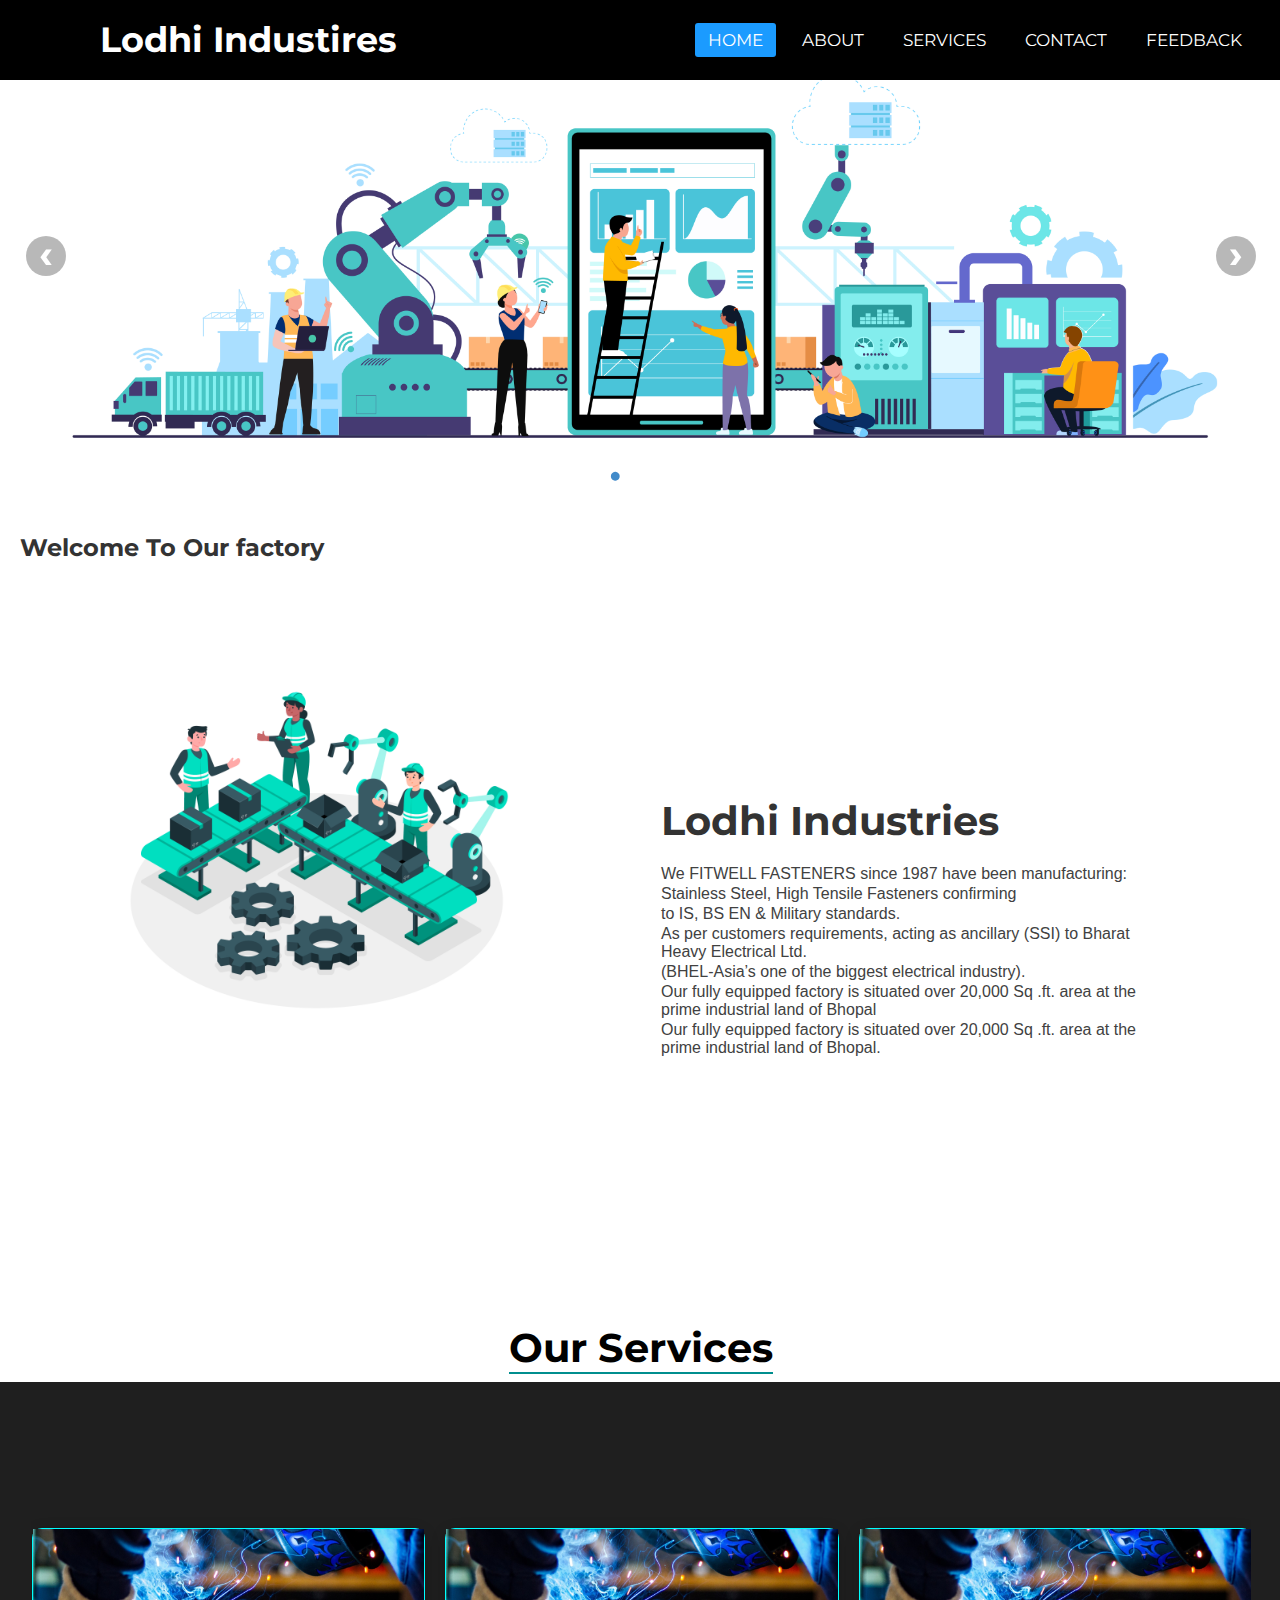
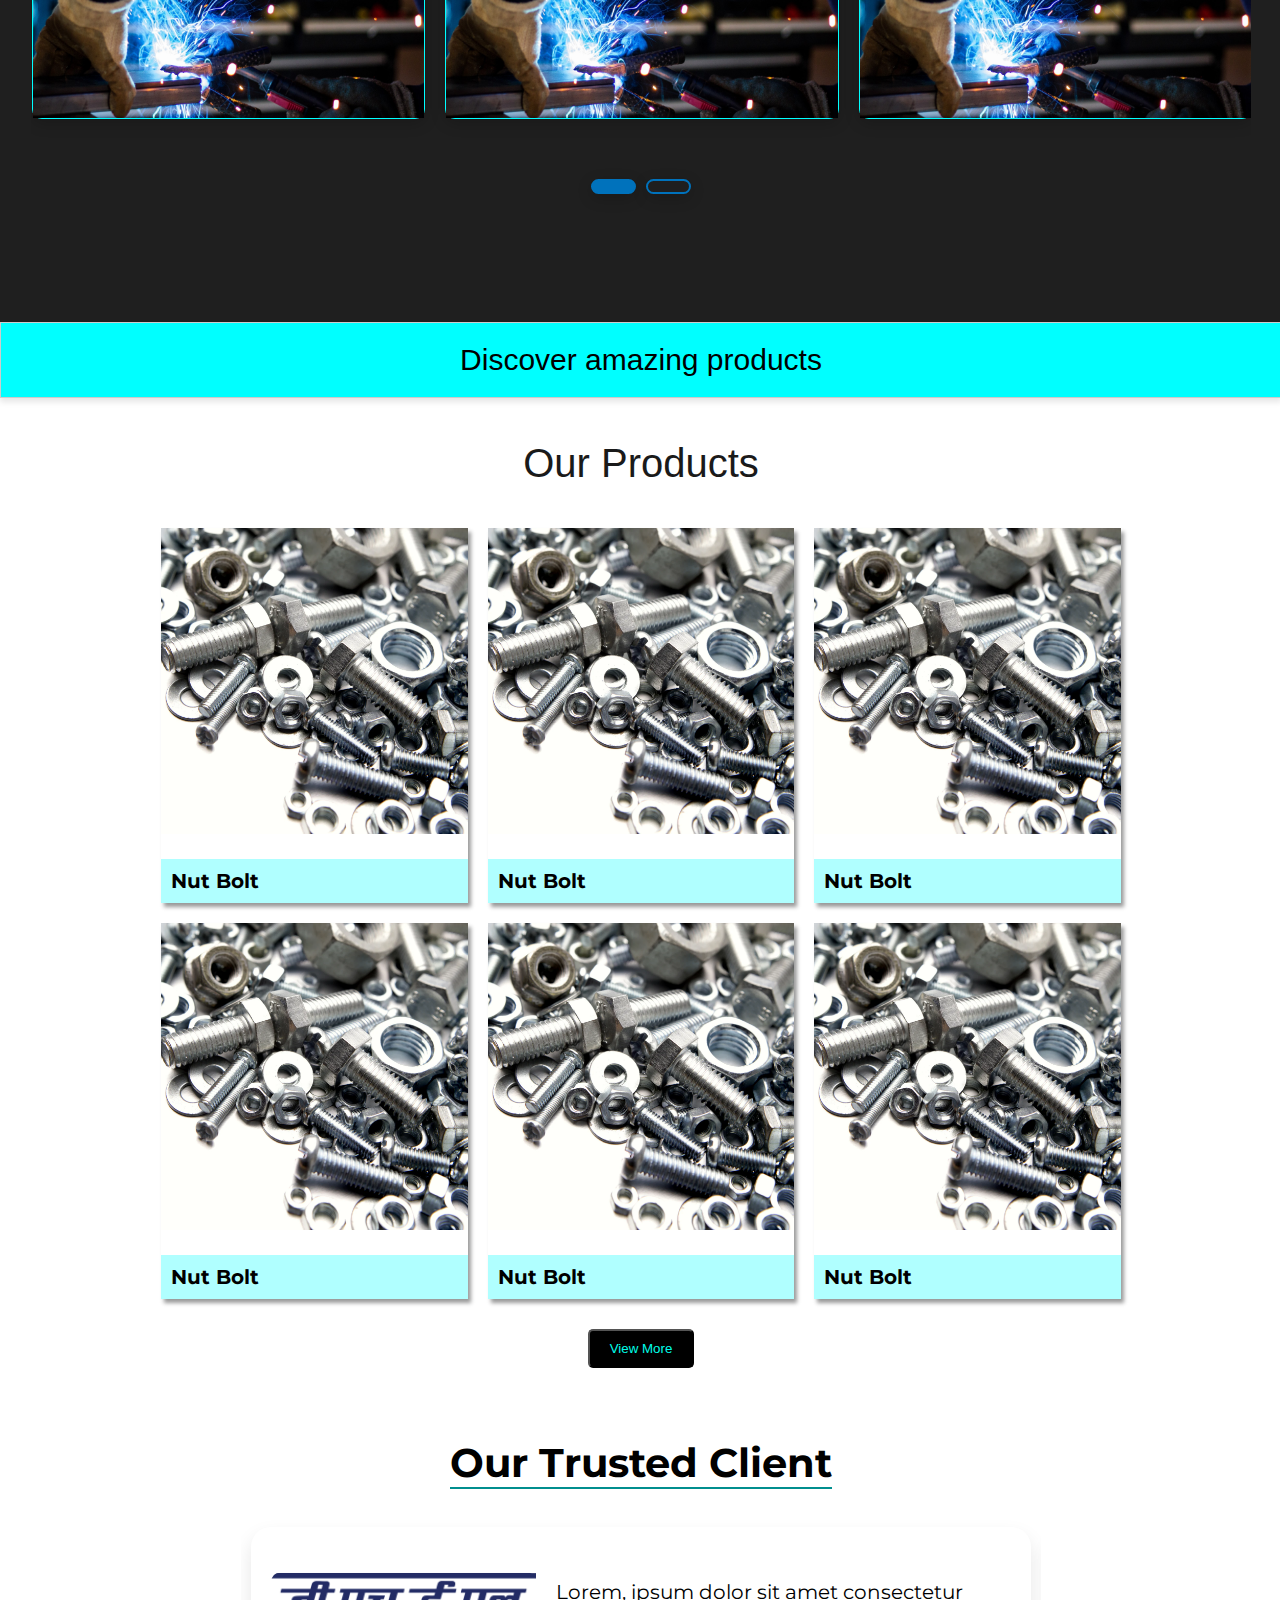
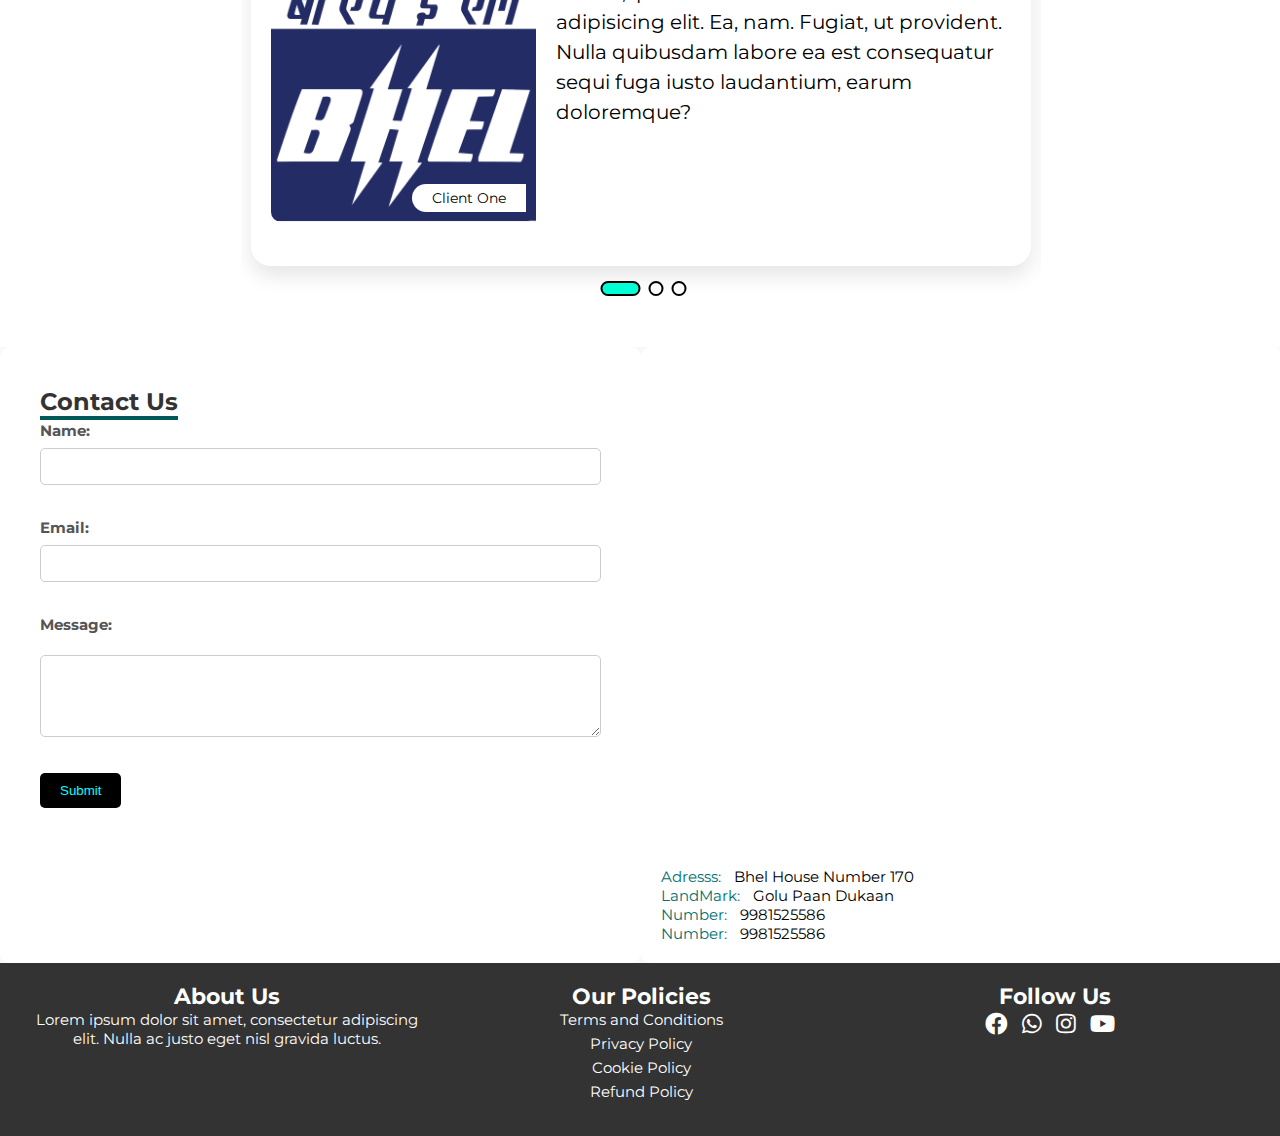
==== index.html @ e71d119f "Add files via upload" ====
<!DOCTYPE html>
<html lang="en">
  <head>
    <meta charset="UTF-8" />
    <meta name="viewport" content="width=device-width, initial-scale=1.0" />
    <link rel="stylesheet" href="responsive.css">
    <link rel="stylesheet" href="styles-footer.css" />
    

    <!-- footer -->
    <link rel="stylesheet" href="styles-footer.css">
    <link rel="stylesheet" href="https://cdnjs.cloudflare.com/ajax/libs/font-awesome/6.0.0-beta3/css/all.min.css">
    <!-- footer -->

    <!-- ourwork -->
    <script src="https://code.jquery.com/jquery-3.5.1.js"></script>
    <script src="https://cdnjs.cloudflare.com/ajax/libs/OwlCarousel2/2.3.4/owl.carousel.min.js"></script>
    <link rel="stylesheet" href="https://cdnjs.cloudflare.com/ajax/libs/OwlCarousel2/2.3.4/assets/owl.carousel.min.css">
    <!-- ourwork -->



      <!-- navbar -->
      <link rel="stylesheet" href="https://cdnjs.cloudflare.com/ajax/libs/font-awesome/5.15.3/css/all.min.css"/>
      <link rel="stylesheet" href="./css/Navbar.css">
        <!-- navbar -->

        
        


    <link rel="stylesheet" href="main-css.css">
    <!-- <link rel="stylesheet" href="./css/upperbanner.css" /> -->
    <link rel="stylesheet" href="./css/carousel.css" />
    <link rel="stylesheet" href="./css/welcome.css" />
    <link rel="stylesheet" href="./css/ourwork.css">
    <link rel="stylesheet" href="./css/banner.css">
    <link rel="stylesheet" href="./css/our_products.css">
    <link rel="stylesheet" href="./css/map.css">
    <link rel="stylesheet" href="./css/testimonials.css">

    <title>Responsive Container with Sections</title>
    <!-- maroon black white gold -->
  </head>
  <body>
    <div class="container-x1">
      <section class="section-x1">
        <div class="navbarx1">
          <input type="checkbox" id="check">
          <label for="check" class="checkbtn">
            <i class="fas fa-bars"></i>
          </label>
          <label class="logo">Lodhi Industires</label>
          <ul>
            <li><a class="activee" href="#">Home</a></li>
            <li><a href="#">About</a></li>
            <li><a href="#">Services</a></li>
            <li><a href="#">Contact</a></li>
            <li><a href="#">Feedback</a></li>
          </ul>
        </div>
        <section></section>
      </section>

      <!-- -------------------- -->
      <section class="section-x1">
        <div class="carousel">

        

          <div class="carousel-inner">

           
            <input
              class="carousel-open"
              type="radio"
              id="carousel-1"
              name="carousel"
              aria-hidden="true"
              hidden=""
              checked="checked"
            />
            <div class="carousel-item">
             
              <img src="./images/TaeApril20.jpg" />
            </div>
            <input
              class="carousel-open"
              type="radio"
              id="carousel-2"
              name="carousel"
              aria-hidden="true"
              hidden=""
            />
            <div class="carousel-item">
              <img src="./images/TaeApril20.jpg" />
            </div>
            <input
              class="carousel-open"
              type="radio"
              id="carousel-3"
              name="carousel"
              aria-hidden="true"
              hidden=""
            />
            <div class="carousel-item ">
              <img src="./images/TaeApril20.jpg" />
            </div>
            <label for="carousel-3" class="carousel-control prev control-1"
              >‹</label
            >
            <label for="carousel-2" class="carousel-control next control-1"
              >›</label
            >
            <label for="carousel-1" class="carousel-control prev control-2"
              >‹</label
            >
            <label for="carousel-3" class="carousel-control next control-2"
              >›</label
            >
            <label for="carousel-2" class="carousel-control prev control-3"
              >‹</label
            >
            <label for="carousel-1" class="carousel-control next control-3"
              >›</label
            >
            <ol class="carousel-indicators">
              <li>
                <label for="carousel-1" class="carousel-bullet">•</label>
              </li>
              <li>
                <label for="carousel-2" class="carousel-bullet">•</label>
              </li>
              <li>
                <label for="carousel-3" class="carousel-bullet">•</label>
              </li>
            </ol>
          </div>
        </div>
      </section>

      <!-- -------------------- -->

      <!-- -------------------- -->
      <section class="section-x1">
        <div class="outer-container-x3">
          <div class="inner-section-x3 section-1-x3">
            <h2>Welcome To Our factory</h2>
            <!-- <p>This is some sample content for inner section 1.</p> -->
            <div class="inner-sec1-image">
              <img src="./images/3413911.jpg" alt="" />
            </div>

          </div>
          <div class="inner-section-x3 section-2-x3">
     
            <h2 class=""  >Lodhi Industries</h2>

            <div class="para-x3">
             
              <p>We FITWELL FASTENERS since 1987 have been manufacturing: </p>

                <p>Stainless Steel, High Tensile Fasteners confirming</p> 
                <p>to IS, BS EN & Military standards.</p>
                
                <p>As per customers requirements, acting as ancillary (SSI) to Bharat Heavy Electrical Ltd.</p>
                 <p>(BHEL-Asia’s one of the biggest electrical industry). </p>
                  <p>Our fully equipped factory is situated over 20,000 Sq .ft. area at the prime industrial land of Bhopal</p>
                  <p>Our fully equipped factory is situated over 20,000 Sq .ft. area at the prime industrial land of Bhopal.</p>
                
            </div>

            <!-- <div class="carousel-x3"></div> -->
          </div>
        </div>
      </section>
      <!-- -------------------- -->

      <!-- -------------------- -->
      <section class="section-x1">
        <div class="container-x5">
          <div class="heading-x5">
            <h1>Our Services</h1>
          </div>
        </div>
      </section>
      <!-- -------------------- -->

      <!-- -------------------- -->
      <section class="section-x1">
        <div class="wrapper">
          <div class="carousel-x1 owl-carousel">
            
             <div class="card card-1">
              <div>
                <img src="./images/rob-lambert-9Q_pLLP_jmA-unsplash.jpg" alt="">
              </div>
            
             </div>
             
             <div class="card card-2">
              <img src="./images/rob-lambert-9Q_pLLP_jmA-unsplash.jpg" alt="">
             </div>
             <div class="card card-3">
              <img src="./images/rob-lambert-9Q_pLLP_jmA-unsplash.jpg" alt="">
             </div>
             <div class="card card-4">
              <img src="./images/rob-lambert-9Q_pLLP_jmA-unsplash.jpg" alt="">
             </div>
             <div class="card card-5">
              <img src="./images/rob-lambert-9Q_pLLP_jmA-unsplash.jpg" alt="">
             </div>
          </div>
       </div>
       <script>
          $(".carousel-x1").owlCarousel({
            margin: 20,
            loop: true,
            autoplay: true,
            autoplayTimeout: 2000,
            autoplayHoverPause: true,
            responsive: {
              0:{
                items:1,
                nav: false
              },
              600:{
                items:2,
                nav: false
              },
              1000:{
                items:3,
                nav: false
              }
            }
          });
       </script>
      </section>
      <!-- -------------------- -->

      <!-- -------------------- -->
      <section class="section-x1">
        <div class="banner">
          <!-- <h1>Checkout Our Products</h1> -->
          <p>Discover amazing products</p>
        </div>
      </section>
      <!-- -------------------- -->



<!-- our products  -->
      <!-- -------------------- -->
      <section class="section-x1">
        <div class="container-x9">

          <h1 class="heading-x9">Our Products</h1>
      
          <div class="gallery-x9">
      

              <div class="gallery-item-x9">
                <div class="img-div">
                  <img class="gallery-image-x9" src="./images/Blots-and-Nuts_1200x1200.webp" alt="person writing in a notebook beside by an iPad, laptop, printed photos, spectacles, and a cup of coffee on a saucer">
                </div>
                <div class="h1-div">
                  <h1>Nut Bolt</h1>
                </div>
              </div>
           
           


      
              <div class="gallery-item-x9">
                <div class="img-div">
                  <img class="gallery-image-x9" src="./images/Blots-and-Nuts_1200x1200.webp" alt="person writing in a notebook beside by an iPad, laptop, printed photos, spectacles, and a cup of coffee on a saucer">
                </div>

                <div class="h1-div">
                  <h1>Nut Bolt</h1>
                </div>
              </div>
      


              <div class="gallery-item-x9">
                <div class="img-div">
                  <img class="gallery-image-x9"  src="./images/Blots-and-Nuts_1200x1200.webp" alt="person writing in a notebook beside by an iPad, laptop, printed photos, spectacles, and a cup of coffee on a saucer">
                </div>
                <div class="h1-div">
                  <h1>Nut Bolt</h1>
                </div>
              </div>
      
              <div class="gallery-item-x9">
                <div class="img-div">
                  <img class="gallery-image-x9"  src="./images/Blots-and-Nuts_1200x1200.webp" alt="person writing in a notebook beside by an iPad, laptop, printed photos, spectacles, and a cup of coffee on a saucer">
                </div>
                <div class="h1-div">
                  <h1>Nut Bolt</h1>
                </div>
              </div>
      
              <div class="gallery-item-x9">
                <div class="img-div">
                  <img class="gallery-image-x9"  src="./images/Blots-and-Nuts_1200x1200.webp" alt="person writing in a notebook beside by an iPad, laptop, printed photos, spectacles, and a cup of coffee on a saucer">
                </div>
                <div class="h1-div">
                  <h1>Nut Bolt</h1>
                </div>
              </div>
      
              <div class="gallery-item-x9">
                <div class="img-div">
                  <img class="gallery-image-x9"  src="./images/Blots-and-Nuts_1200x1200.webp" alt="person writing in a notebook beside by an iPad, laptop, printed photos, spectacles, and a cup of coffee on a saucer">
                </div>
                <div class="h1-div">
                  <h1>Nut Bolt</h1>
                </div>
              </div>
      
          </div>
      

          <div class="btn-prod">
            <button>View More</button>
          </div>

      </div>
      </section>
      <!-- -------------------- -->
      <!-- our products  -->





      

      
<!-- our clients  -->


      
      <!-- -------------------- -->
      <section class="section-x1">


        <div class="mom-container-x133">

   

        <div class="container-x13">
          <div class="heading-clients">
            <h1 id="client-heading">Our Trusted Client</h1>
          </div>  
          <div class="wrapper-x13">
            <div class="card-x13">
         

              <div class="card-thumb-x13">
                <img src="../images/BHEL_Logo.svg.png" class="client-img-x13" alt="" />
                <span class="client-name-x13">client one</span>
              </div>
              <div class="card-body-x13">
                <p class="review-x13">
                  Lorem, ipsum dolor sit amet consectetur adipisicing elit. Ea, nam.
                  Fugiat, ut provident. Nulla quibusdam labore ea est consequatur
                  sequi fuga iusto laudantium, earum doloremque?
                </p>
                <div class="rating-x13">
                  <img src="img/star-fill.png" class="star" alt="" />
                  <img src="img/star-fill.png" class="star" alt="" />
                  <img src="img/star-fill.png" class="star" alt="" />
                  <img src="img/star-fill.png" class="star" alt="" />
                  <img src="img/star-no-fill.png" class="star" alt="" />
                </div>
              </div>
            </div>
            <div class="card-x13">
              <div class="card-thumb-x13">
                <img src="../images/BHEL_Logo.svg.png" class="client-img-x13" alt="" />
                <span class="client-name-x13">client two</span>
              </div>
              <div class="card-body-x13">
                <p class="review-x13">
                  Lorem, ipsum dolor sit amet consectetur adipisicing elit. Ea, nam.
                  Fugiat, ut provident. Nulla quibusdam labore ea est consequatur
                  sequi fuga iusto laudantium, earum doloremque?
                </p>
                <div class="rating-x13">
                  <img src="img/star-fill.png" class="star" alt="" />
                  <img src="img/star-fill.png" class="star" alt="" />
                  <img src="img/star-fill.png" class="star" alt="" />
                  <img src="img/star-fill.png" class="star" alt="" />
                  <img src="img/star-no-fill.png" class="star" alt="" />
                </div>
              </div>
            </div>
            <div class="card-x13">
              <div class="card-thumb-x13">
                <img src="../images/BHEL_Logo.svg.png" class="client-img-x13" alt="" />
                <span class="client-name-x13">client three</span>
              </div>
              <div class="card-body-x13">
                <p class="review-x13">
                  Lorem, ipsum dolor sit amet consectetur adipisicing elit. Ea, nam.
                  Fugiat, ut provident. Nulla quibusdam labore ea est consequatur
                  sequi fuga iusto laudantium, earum doloremque?
                </p>
                <div class="rating-x13">
                  <img src="img/star-fill.png" class="star" alt="" />
                  <img src="img/star-fill.png" class="star" alt="" />
                  <img src="img/star-fill.png" class="star" alt="" />
                  <img src="img/star-fill.png" class="star" alt="" />
                  <img src="img/star-no-fill.png" class="star" alt="" />
                </div>
              </div>
            </div>
          </div>
          <div class="indicators-x13">
            <button class="active-x13"></button>
            <button></button>
            <button></button>
          </div>
        </div>

      </div>
    
        <script src="app.js"></script>
    
        <script>
          const wrapper = document.querySelector(".wrapper-x13");
          const indicators = [...document.querySelectorAll(".indicators-x13 button")];
    
          let currentTestimonial = 0; // Default 0
    
          indicators.forEach((item, i) => {
            item.addEventListener("click", () => {
              indicators[currentTestimonial].classList.remove("active-x13");
              wrapper.style.marginLeft = `-${100 * i}%`;
              item.classList.add("active-x13");
              currentTestimonial = i;
            });
          });
        </script>

      </section>
      <!-- -------------------- -->




      
<!-- our clients  -->



      <!-- -------------------- -->
      <section class="section-x1">



        <div class="outer-container-x11">
          <!-- Contact Form -->
          <div class="inner-section-x11">
              <div class="contact-form-x11">
                  <h2>Contact Us</h2>
                  <form>
                      <label for="name" id="form-name">Name:</label>
                      <input type="text" id="name" name="name" required><br><br>
  
                      <label for="email">Email:</label>
                      <input type="email" id="email" name="email" required><br><br>
  
                      <label for="message">Message:</label><br>
                      <textarea id="message" name="message" rows="4" required></textarea><br><br>
  
                      <input type="submit" value="Submit" id="submit-btn-map">
                  </form>
              </div>
          </div>
          <!-- Map -->
          <div class="inner-section-x11">
              <div class="map-container-x11">
                  <!-- Google Maps embed link focused on Bhopal -->
                  <iframe src="https://www.google.com/maps/embed?pb=!1m18!1m12!1m3!1d14687.550376116!2d77.40193157275942!3d23.254537868843455!2m3!1f0!2f0!3f0!3m2!1i1024!2i768!4f13.1!3m3!1m2!1s0x397fc4e61d8b0001%3A0x3154ec676f912ab2!2sBhopal%2C%20Madhya%20Pradesh%2C%20India!5e0!3m2!1sen!2sus!4v1630476558932!5m2!1sen!2sus" frameborder="0" style="border:0; width:100%; height:100%;" allowfullscreen></iframe>
              </div>
  
              <div>
                  <div>
                      <span>Adresss:</span>   <span class="span-map">Bhel House Number 170</span> 
                  </div>
  
                  <div>
                      <span>LandMark:</span>   <span  class="span-map">Golu Paan Dukaan</span> 
                  </div>
  
     
                  <div>
                     <span>Number:</span> <span  class="span-map">9981525586</span>
                  </div>
  
              
                     
                  <div>
                      <span>Number:</span> <span  class="span-map">9981525586</span>
                   </div>
   
  
              </div>
          </div>
      </div>
  
      </section>
      <!-- -------------------- -->


      





  




            <!-- -------------------- -->
      <section class="section-x1">
        <div class="footer-x200">
          <div class="footer-inner-x200">
              <div class="inner-section-x200 about-us-x200">
                  <h3>About Us</h3>
                  <p>Lorem ipsum dolor sit amet, consectetur adipiscing elit. Nulla ac justo eget nisl gravida luctus.</p>
              </div>
              <div class="inner-section-x200 policies-x200">
                  <h3>Our Policies</h3>
                  <ul>
                      <li><a href="#">Terms and Conditions</a></li>
                      <li><a href="#">Privacy Policy</a></li>
                      <li><a href="#">Cookie Policy</a></li>
                      <li><a href="#">Refund Policy</a></li>
                  </ul>
              </div>
              <div class="inner-section-x200 follow-us-x200">
                  <h3>Follow Us</h3>
                  <div class="social-icons-x200">
                      <a href="#"><i class="fab fa-facebook"></i></a>
                      <a href="#"><i class="fab fa-whatsapp"></i></a>
                      <a href="#"><i class="fab fa-instagram"></i></a>
                      <a href="#"><i class="fab fa-youtube"></i></a>
                  </div>
              </div>
          </div>
      </div>
      </section>
      <!-- -------------------- -->

         <!-- -------------------- -->
         <section class="section-x2">
          
         </section>
         <!-- -------------------- -->





    </div>
  </body>
</html>
---- responsive.css ----
@media (max-width:1024px) {

}


@media (max-width:800px) {
    
}



@media (max-width:768px) {
 
    .outer-container-x3 {
        display: flex;
        flex-wrap: wrap;
        justify-content: center;
        flex-direction: column;
    }

    .container-x13 {
        width: 100vw !important;
    }

    .gallery-x9 {
        margin: 0 auto;
    }

    .outer-container-x11 {
     
    }
    .inner-sec1-image img  {
        width: 100% !important;
    }
}


@media (max-width:600px) {
    
}


@media (max-width:450px) {
    
}




@media (max-width:400px) {
    
}





@media (max-width:360px) {
    
}
---- styles-footer.css ----
.footer-x200 {
    background-color: #333;
    color: #fff;
    padding: 20px 0;

}

.footer-inner-x200 {
    display: flex;
    justify-content: space-between;
    flex-wrap: wrap;
    /* max-width: 1200px; */
    margin: 0 auto;
    padding: 0 20px;
   
}

.inner-section-x200 {
    flex: 1;
    margin: 0 10px;
    text-align: center;
    padding-bottom: 10px;
}

.inner-section-x200 h3 {
    font-size: 2.2em;
}

.inner-section-x200 p {
    font-size: 1.5em;
}

.inner-section-x200 ul {
    list-style: none;
    padding: 0;
}

.inner-section-x200 ul li {
    margin-bottom: 5px;
}

.inner-section-x200 ul li a {
    color: #fff;
    text-decoration: none;
    font-size: 1.5em;
}

.social-icons-x200 {
    font-size: 1.5em;
}

.social-icons-x200 a {
    color: #fff;
    margin-right: 10px;
    text-decoration: none;
    font-size: 1.5em;
}



@media (max-width:600px) {
    .footer-inner-x200 {
        flex-direction: column;
    }
}
---- styles-footer.css ----
.footer-x200 {
    background-color: #333;
    color: #fff;
    padding: 20px 0;

}

.footer-inner-x200 {
    display: flex;
    justify-content: space-between;
    flex-wrap: wrap;
    /* max-width: 1200px; */
    margin: 0 auto;
    padding: 0 20px;
   
}

.inner-section-x200 {
    flex: 1;
    margin: 0 10px;
    text-align: center;
    padding-bottom: 10px;
}

.inner-section-x200 h3 {
    font-size: 2.2em;
}

.inner-section-x200 p {
    font-size: 1.5em;
}

.inner-section-x200 ul {
    list-style: none;
    padding: 0;
}

.inner-section-x200 ul li {
    margin-bottom: 5px;
}

.inner-section-x200 ul li a {
    color: #fff;
    text-decoration: none;
    font-size: 1.5em;
}

.social-icons-x200 {
    font-size: 1.5em;
}

.social-icons-x200 a {
    color: #fff;
    margin-right: 10px;
    text-decoration: none;
    font-size: 1.5em;
}



@media (max-width:600px) {
    .footer-inner-x200 {
        flex-direction: column;
    }
}
---- css/Navbar.css ----
*{
    padding: 0;
    margin: 0;
    text-decoration: none;
    list-style: none;
    box-sizing: border-box;
  }

  

  body{
    font-family: montserrat;
  }
  .navbarx1{
    background: rgb(0, 0, 0);
     height: 80px;
    width: 100%;
    position: fixed;
    z-index: 2;

  }
  label.logo{
    color: white;
    font-size: 35px;
    line-height: 80px;
    padding: 0 100px;
    font-weight: bold;
    display: inline;
  }
  .navbarx1 ul{
    float: right;
    margin-right: 20px;
    z-index: 1;
  }
 .navbarx1 ul li{
    display: inline-block;
    line-height: 80px;
    margin: 0 5px;
  }
  .navbarx1 ul li a{
    color: white;
    font-size: 17px;
    padding: 7px 13px;
    border-radius: 3px;
    text-transform: uppercase;
  }
  a.activee,a:hover{
    background: #1b9bff;
    transition: .5s;
  }
  .checkbtn{
    font-size: 30px;
    color: white;
    float: right;
    line-height: 80px;
    margin-right: 40px;
    cursor: pointer;
    display: none;
  }
  #check{
    display: none;
  }


  @media (max-width: 952px){
    label.logo{
      font-size: 30px;
      padding-left: 50px;
    
    }
    .navbarx1 ul li a{
      font-size: 16px;
    }
  }
  @media (max-width: 858px){
    .checkbtn{
      display: block;
    }
    ul{
      position: fixed;
      width: 100%;
      height: 100vh;
      background: #2c3e50;
      top: 80px;
      left: -100%;
      text-align: center;
      transition: all .5s;
    }
    .navbarx1 ul li{
      display: block;
      margin: 50px 0;
      line-height: 30px;
    }
    .navbarx1 ul li a{
      font-size: 20px;
    }
    a:hover,a.active{
      background: none;
      color: #0082e6;
    }
    #check:checked ~ ul{
      left: 0;
    }
  }
  section{
    background: url(bg1.jpg) no-repeat;
    background-size: cover;
    /* height: calc(100vh - 80px); */
  }
---- main-css.css ----
body {

    box-sizing: border-box;

    margin: 0;
    padding: 0;
    min-height: 100vh;
    display: flex;
    align-items: center;

    background-color: white;
    overflow-x: hidden;
    max-width: 100vw !important;
}



/* carousel 1 -css */

.carousel-item img{
    width: 100%;
    object-fit: contain;
    background-repeat: no-repeat;
}

.carousel-item  {
    max-height: 90vh;
}


.carousel-heading {
    text-align: center;
}
/* carousel 1 -css */




/*  inner section */
.inner-sec1-image img{
    width: 400px;
   margin-top: 60px;
   animation: translateUpDown 5s linear infinite;
}

@keyframes translateUpDown {
    0% {
        transform: translateY(0);
    }
    50% {
        transform: translateY(-10%);
    }
    100% {
        transform: translateY(0);
    }
}

.inner-sec1-image {
    text-align: center;
}
/*  inner section */



/* about us */

.outer-container-x3 {
    width: 100%;
    min-height: 90vh;
}

.section-2-x3 h2{
    font-size: 40px;
    margin-top: 20px;
}


.para-x3 p{
    font-size: 16px;
    width: 80%;
    color: rgb(65, 65, 65);
    font-family: 'Segoe UI', Tahoma, Geneva, Verdana, sans-serif;
    padding-bottom: 2px;
    
   
}


.inner-sec1-image {
   
}

.section-2-x3 {
    display: flex;
    justify-content: center;
    flex-direction: column;
    /* align-items: center; */
}
/* about us */



/* products  */
.img-div h1{
color: white;
background-color: black;
font-size: 20px;
padding: 2px;
}


/* products  */



/* our services */

.container-x5 {
    /* height: 30vh;     */
}

.heading-x5 {
    text-align: center;
    font-size: 20px;
    background-color: white;
    padding-bottom: 10px;
}


.heading-x5 h1 {
    border-bottom: 2px solid rgb(0, 142, 142);
    display: inline;
}



/* our services */

.heading-x5 h1 {
    padding-top: 30px;

}



/* products banner */

.banner {
    text-align: center;
    font-size: 30px;
    font-family: Verdana, Geneva, Tahoma, sans-serif;
}

.banner p {
    width: 100vw;
    background-color: cyan;
    padding: 20px;
}

.img-div {
    background-color: rgb(0, 0, 0);

}

.h1-div {
    margin-top: 25px;
    background-color: rgba(0, 255, 255, 0.311);
    padding: 10px;
}

.btn-prod{
    text-align: center;
}


.btn-prod button{
color: rgb(0, 255, 234);
background-color: black;
padding: 10px 20px;
margin-top: 30px;
border-radius: 5px;
}





/* map container  */

.inner-section-x11 span {
font-size: 15px;
/* font-weight: 600;  */
padding-right: 10px;
color: rgb(0, 112, 112);
/* border-bottom: 2px solid black; */
margin-bottom: 2px;


}

.map-container-x11 {
 
}


.span-map {
    color: black !important;
}

#submit-btn-map {
    background-color: rgb(0, 0, 0);
    color: cyan;

}

.contact-form-x11  h2 {

    border-bottom: 4px solid rgb(0, 88, 88);
    display: inline;
}

#form-name {
    margin-top: 5px;
}


.contact-form-x11 {

}
/* map container  */





/* clients  */



#client-heading {
    border-bottom: 2px solid rgb(0, 142, 142);
    display: inline;
}





/*  google animation */

/* styles.css */



/* 
animation
*/


/* CSS */
/* CSS */
.gallery-image-x9 {
    transition: transform 0.3s ease-in-out;
}

.gallery-image-x9:hover {
    transform: scale(1.1);
}
---- css/upperbanner.css ----
.main-up-banner {
    display: flex;
    justify-content: space-between;
  }


  .upper-banner1 {
    width: 70%;
    background-color: rgb(11, 11, 11);
    height: 50px;
    color: white;
  }


  .upper-banner2 {
    width: 30%;
    background-color: rgb(0, 255, 191);
    height: 50px;
    
  } 


   .upper-banner2 h1{
    float: right;
   }
---- css/carousel.css ----
.carousel {
    position: relative;
    /* box-shadow: 0px 1px 6px rgba(0, 0, 0, 0.64); */
    /* margin-top: 26px; */
 
}

.carousel-inner {
    position: relative;
    overflow: hidden;
    width: 100%;
}

.carousel-open:checked + .carousel-item {
    position: static;
    opacity: 100;
}

.carousel-item {
    position: absolute;
    opacity: 0;
    -webkit-transition: opacity 0.6s ease-out;
    transition: opacity 0.6s ease-out;
}

.carousel-item img {
    display: block;
    height: auto;
    max-width: 100%;
}

.carousel-control {
    background: rgba(0, 0, 0, 0.28);
    border-radius: 50%;
    color: #fff;
    cursor: pointer;
    display: none;
    font-size: 40px;
    height: 40px;
    line-height: 35px;
    position: absolute;
    top: 50%;
    -webkit-transform: translate(0, -50%);
    cursor: pointer;
    -ms-transform: translate(0, -50%);
    transform: translate(0, -50%);
    text-align: center;
    width: 40px;
    z-index: 10;
}

.carousel-control.prev {
    left: 2%;
}

.carousel-control.next {
    right: 2%;
}

.carousel-control:hover {
    background: rgba(0, 0, 0, 0.8);
    color: #aaaaaa;
}

#carousel-1:checked ~ .control-1,
#carousel-2:checked ~ .control-2,
#carousel-3:checked ~ .control-3 {
    display: block;
}

.carousel-indicators {
    list-style: none;
    margin: 0;
    padding: 0;
    position: absolute;
    bottom: 2%;
    left: 0;
    right: 0;
    text-align: center;
    z-index: 10;
}

.carousel-indicators li {
    display: inline-block;
    margin: 0 5px;
}

.carousel-bullet {
    color: #fff;
    cursor: pointer;
    display: block;
    font-size: 35px;
}

.carousel-bullet:hover {
    color: #aaaaaa;
}

#carousel-1:checked ~ .control-1 ~ .carousel-indicators li:nth-child(1) .carousel-bullet,
#carousel-2:checked ~ .control-2 ~ .carousel-indicators li:nth-child(2) .carousel-bullet,
#carousel-3:checked ~ .control-3 ~ .carousel-indicators li:nth-child(3) .carousel-bullet {
    color: #428bca;
}

#title {
    width: 100%;
    position: absolute;
    padding: 0px;
    margin: 0px auto;
    text-align: center;
    font-size: 27px;
    color: rgba(255, 255, 255, 1);
    font-family: Verdana, Geneva, Tahoma, sans-serif;
    z-index: 9999;
    text-shadow: 0px 1px 2px rgba(0, 0, 0, 0.33), -1px 0px 2px rgba(255, 255, 255, 0);
}
---- css/welcome.css ----
.outer-container-x3 {
    display: flex;
    flex-wrap: wrap;
    justify-content: center;
  }
  .inner-section-x3 {
    flex: 1;
    min-width: 300px;
    padding: 20px;
    box-sizing: border-box;
    color: #fff;
  }
  .section-1-x3 {
    background-color: #ffffff;
    /* border: 1px solid black; */
  }
  .section-2-x3 {
    background-color: #ffffff;
  }
---- css/ourwork.css ----
.wrapper{
width: 100%;
background-color: rgba(0, 0, 0, 0.879);
height: 60vh;
display: flex;
justify-content: center;
}
.carousel-x1{
width: 100vw;;
margin: auto;
padding: 0 30px;
}
.carousel-x1 .card{
color: #fff;
text-align: center;
margin: 20px 0;
line-height: 250px;
font-size: 90px;
font-weight: 600;
border-radius: 10px;
box-shadow: 0px 4px 15px rgba(0,0,0,0.2);
border: 1px solid cyan;
}
.carousel-x1 .card-1{
background: #ed1c24;
}
.carousel-x1 .card-2{
background: #0072bc;
}
.carousel-x1 .card-3{
background: #39b54a;
}
.carousel-x1 .card-4{
background: #f26522;
}
.carousel-x1 .card-5{
background: #630460;
}
.owl-dots{
text-align: center;
margin-top: 40px;
}
.owl-dot{
height: 15px;
width: 45px;
margin: 0 5px;
outline: none;
border-radius: 14px;
border: 2px solid #0072bc!important;
box-shadow: 0px 4px 15px rgba(0,0,0,0.2);
transition: all 0.3s ease;
}
.owl-dot.active,
.owl-dot:hover{
background: #0072bc!important;
}
---- css/banner.css ----
.banner {
    width: 100%;
    /* padding: 20px; */
    text-align: center;
    background-color: #ffffff; /* Change this to your desired banner background color */
    border: 1px solid #ccc;
    box-shadow: 0 4px 6px rgba(0, 0, 0, 0.1);

  }

  @media (max-width: 768px) {
    .banner {
      max-width: 90%;
    }
  }
---- css/our_products.css ----
@import url(https://fonts.googleapis.com/css?family=Montserrat:500);

:root {
	/* Base font size */
	font-size: 10px;
}

*,
*::before,
*::after {
	box-sizing: border-box;
}



.container-x9 {
	max-width: 100rem;
	margin: 0 auto;
	padding: 0 2rem 2rem;
}

.heading-x9 {
	font-family: Verdana, Geneva, Tahoma, sans-serif;
	font-size: 4rem;
	font-weight: 500;
	line-height: 1.5;
	text-align: center;
	padding: 3.5rem 0;
	color: #1a1a1a;
}

.heading-x9 span {
	display: block;
}

.gallery-x9 {
	display: flex;
	flex-wrap: wrap;
	/* Compensate for excess margin on outer gallery flex items */
	margin: -1rem -1rem;
}

.gallery-item-x9 {
	/* Minimum width of 24rem and grow to fit available space */
	flex: 1 0 24rem;
	/* Margin value should be half of grid-gap value as margins on flex items don't collapse */
	margin: 1rem;
	box-shadow: 0.3rem 0.4rem 0.4rem rgba(0, 0, 0, 0.4);
	overflow: hidden;
}

.gallery-image-x9 {
	display: block;
	width: 100%;
	height: 100%;
	object-fit: cover;
	transition: transform 400ms ease-out;
}

.gallery-image-x9:hover {
	transform: scale(1.15);
}

/*

The following rule will only run if your browser supports CSS grid.

Remove or comment-out the code block below to see how the browser will fall-back to flexbox styling. 

*/

@supports (display: grid) {
	.gallery-x9 {
		display: grid;
		grid-template-columns: repeat(auto-fit, minmax(24rem, 1fr));
		grid-gap: 2rem;
	}

	.gallery-x9,
	.gallery-item-x9 {
		margin: 0;
	}
}
---- css/map.css ----
/* Styling for the outer container */
.outer-container-x11 {
    display: flex;
    justify-content: space-between;
    flex-wrap: wrap;
    /* padding: 40px; */
    background-color: #f9f9f9;  /* Added a slight background color for contrast */
}

/* Styling for the inner sections */
.inner-section-x11 {
    flex: 1;
    padding: 20px;
    /* box-shadow: 0 3px 10px rgba(0, 0, 0, 0.1); Subtle shadow for depth */
    background-color: white; /* Make the inner sections pop out */
    border-radius: 10px;
    /* margin: 10px; Added spacing between sections */
}

/* Styling for the contact form */
.contact-form-x11 {
    padding: 20px;
    border-radius: 10px;
}

h2 {
    font-size: 24px;
    margin-bottom: 20px; /* Space between title and content */
    color: #333; /* Dark color for emphasis */
}

label {
    display: block;
    margin-bottom: 8px; /* Space between label and input */
    font-weight: bold; /* Make labels bold */
    color: #555; /* Dark grey color for labels */
    
}


.contact-form-x11 label{
font-size: 15px;

}

input[type="text"], input[type="email"], textarea {
    width: 100%; /* Full width inputs */
    padding: 10px;
    border: 1px solid #ccc; /* Light border */
    border-radius: 5px; /* Rounded corners */
    margin-bottom: 20px; /* Space between each input */
}

input[type="submit"] {
    background-color: #007BFF; /* Blue color */
    color: white;
    padding: 10px 20px;
    border: none;
    border-radius: 5px;
    cursor: pointer;
    transition: background-color 0.3s ease; /* Transition for hover effect */
}

input[type="submit"]:hover {
    background-color: #0056b3; /* Darken on hover */
}

/* Styling for the map container */
.map-container-x11 {
    width: 100%;
    height: 500px;
    border-radius: 10px;
    overflow: hidden;
}

/* Responsive styling */
@media (max-width: 768px) {
    .map-container-x11 {
        height: 200px;
    }

    .outer-container-x11 {
        /* padding: 20px; Reduce padding on smaller screens */
        flex-direction: column;
    }
}
---- css/testimonials.css ----
.heading-clients{
    text-align: center;
    font-size: 20px;
}

.mom-container-x133 {
display: flex;
justify-content: center;
margin: 50px 50px;
}

.container-x13 {
  position: relative;

  width: 800px;
  min-width: 350px;
  min-height: 250px;
  padding-bottom: 40px;
  overflow: hidden;

}

.wrapper-x13 {
  width: 300%;
  /* 300% 'caz we have 3 cards */
  min-height: 100%;
  display: flex;
  justify-content: space-between;
  transition: 1s;
}

.card-x13 {
  width: 800px;
  min-height: 100%;
  background: #fff;
  border-radius: 20px;
  box-shadow: 0 10px 20px rgba(0, 0, 0, 0.1);
  display: flex;
  justify-content: center;
  align-items: center;
  padding: 20px;
  margin: 40px 10px;
}

.card-thumb-x13 {
  width: 70%;
  height: 250px;
  overflow: hidden;
  border-top-left-radius: 10px;
  border-bottom-left-radius: 10px;
  position: relative;
}

.client-img-x13 {
  width: 100%;
  height: 100%;
  object-fit: cover;
}

.client-name-x13 {
  position: absolute;
  bottom: 10px;
  right: 10px;
  border-top-left-radius: 50px;
  border-bottom-left-radius: 50px;
  padding: 5px 20px;
  background: #fff;
  text-transform: capitalize;
  font-size: 14px;
}

.card-body-x13 {
  width: 120%;
  min-height: 100%;
  height: auto;
  margin-left: 20px;
  position: relative;
  padding-bottom: 50px;
}

.review-x13 {
  font-size: 20px;
  line-height: 30px;
  margin-top: 30px;
}

.rating-x13 {
  position: absolute;
  bottom: 10px;
  left: 0;
  display: flex;
  justify-content: center;
  align-items: center;
}

.star {
  width: 25px;
  margin-right: 5px;
}

.indicators-x13 {
  position: absolute;
  bottom: 0;
  left: 50%;
  transform: translateX(-50%);
}

.indicators-x13 button {
  background: none;
  border: none;
  outline: none;
  width: 15px;
  height: 15px;
  border-radius: 50%;
  border: 2px solid #000000;
  cursor: pointer;
  margin-left: 5px;
  transition: 0.5s;
}

button.active-x13 {
  width: 40px;
  border-radius: 50px;
  background: #00ffd5;
}

@media (max-width: 800px) {
  .container-x13 {
    width: 50%;
    margin: auto;
  }
  .card-x13 {
    flex-direction: column;
  }
  .card-thumb-x13 {
    width: 100%;
    border-radius: 10px;
  }
  .card-body-x13 {
    width: 100%;
    min-height: auto;
    margin-left: 0;
  }
}
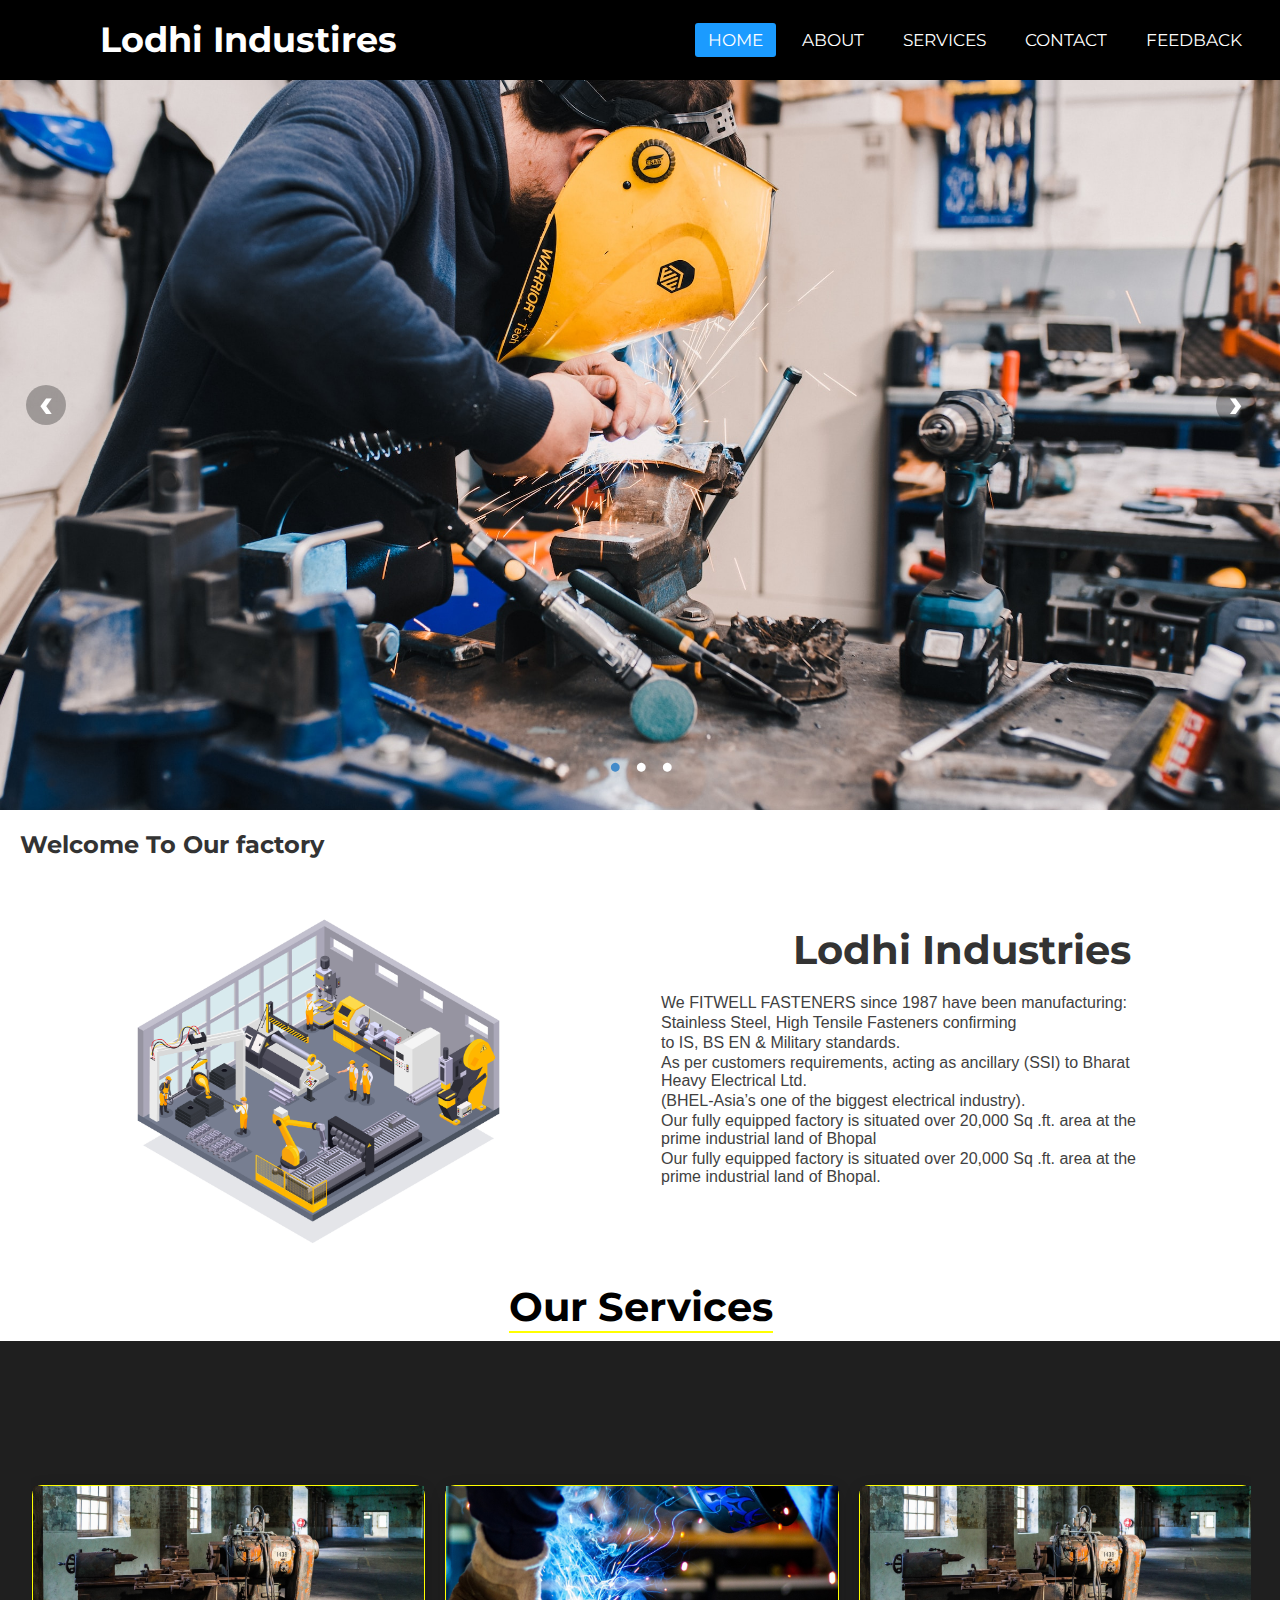
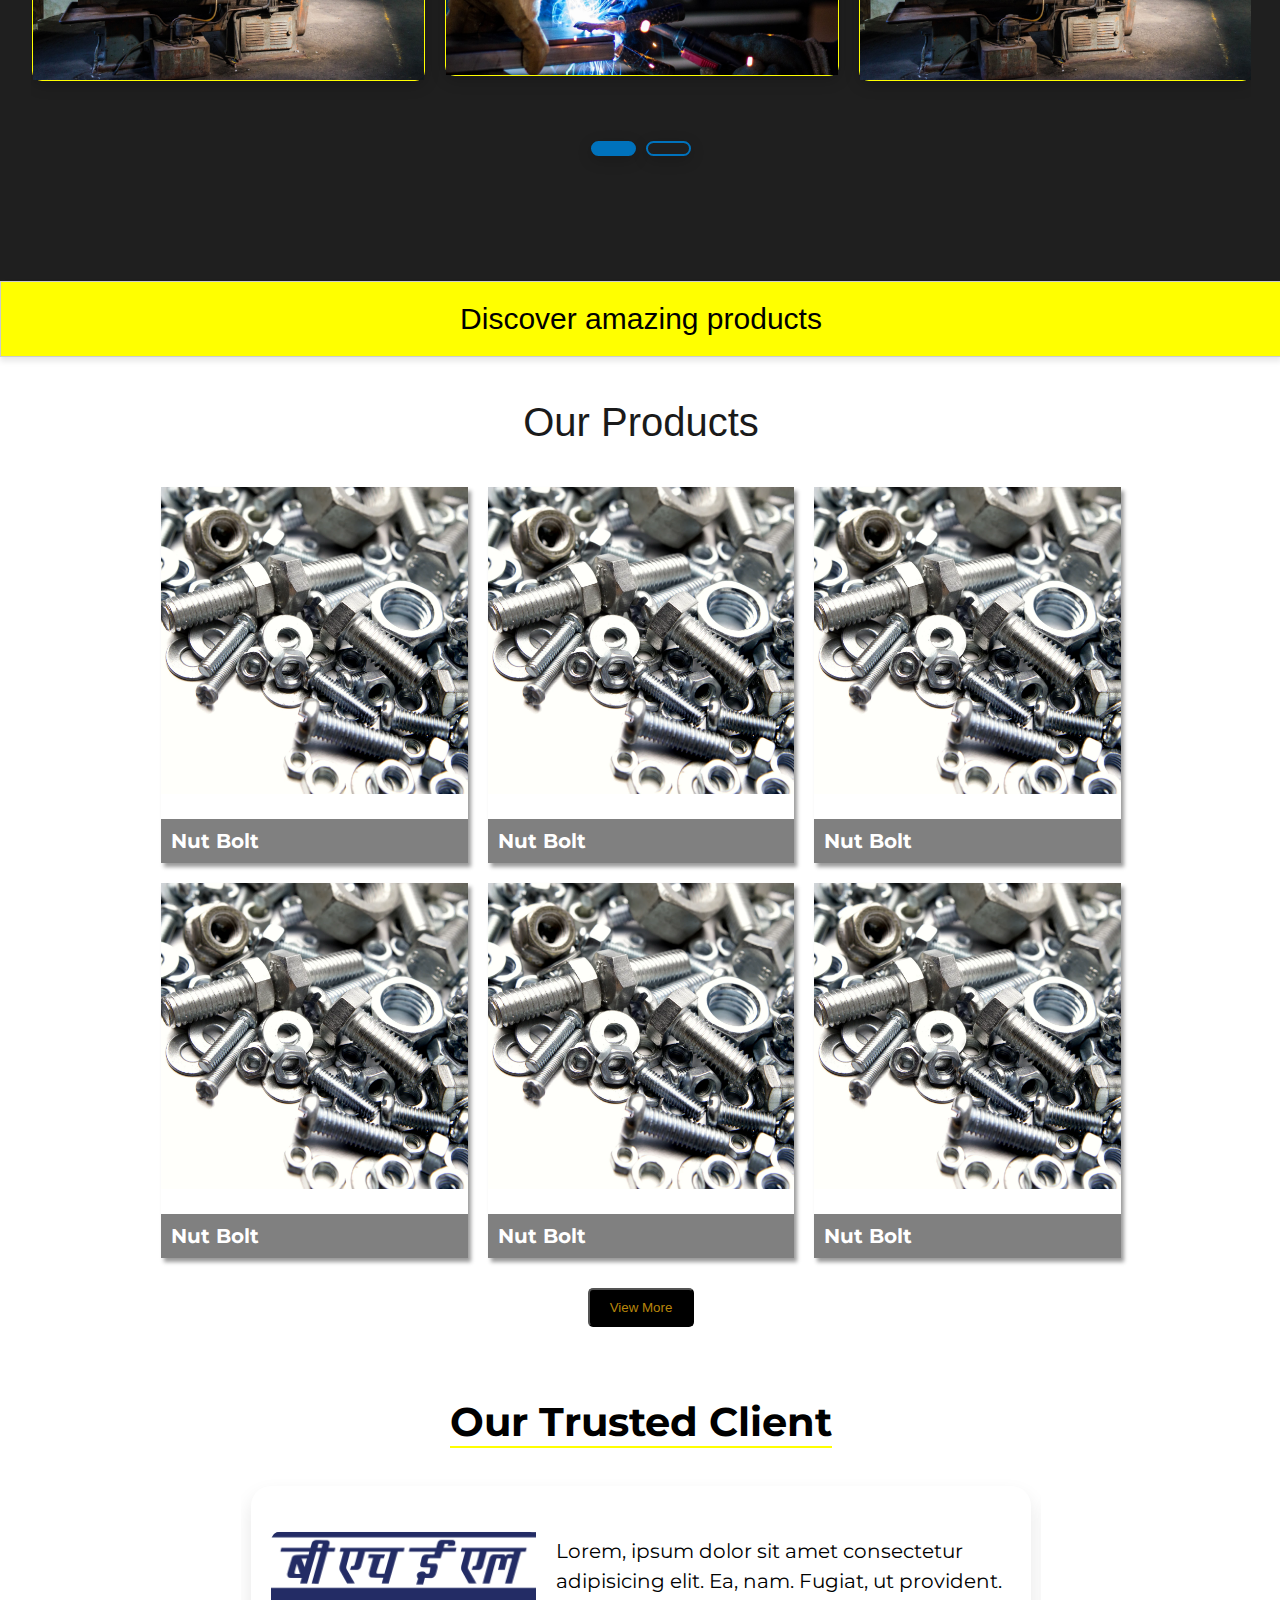
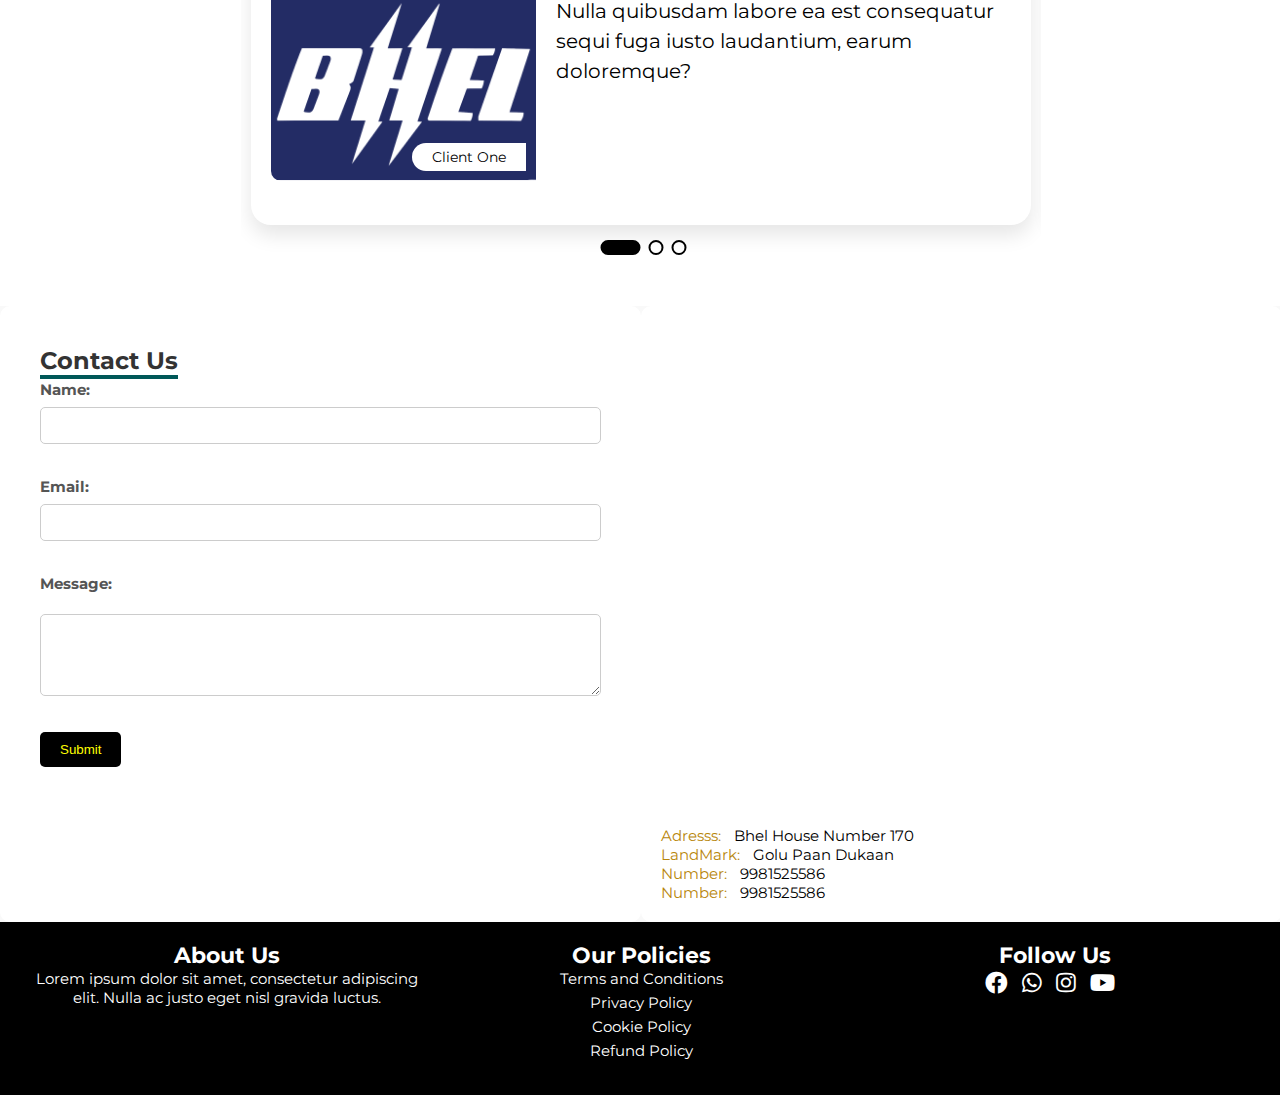
==== commit 8e4436fa: "Add files via upload" ====
--- a/index.html
+++ b/index.html
@@ -83,7 +83,7 @@
             />
             <div class="carousel-item">
              
-              <img src="./images/TaeApril20.jpg" />
+              <img src="./images/aurelien-romain-DB_q6rPFnBM-unsplash.jpg" />
             </div>
             <input
               class="carousel-open"
@@ -94,7 +94,7 @@
               hidden=""
             />
             <div class="carousel-item">
-              <img src="./images/TaeApril20.jpg" />
+              <img src="./images/jayphen-simpson-8jNATlZXhgk-unsplash.jpg" />
             </div>
             <input
               class="carousel-open"
@@ -105,7 +105,7 @@
               hidden=""
             />
             <div class="carousel-item ">
-              <img src="./images/TaeApril20.jpg" />
+              <img src="./images/Blots-and-Nuts_1200x1200.webp" />
             </div>
             <label for="carousel-3" class="carousel-control prev control-1"
               >‹</label
@@ -149,7 +149,7 @@
             <h2>Welcome To Our factory</h2>
             <!-- <p>This is some sample content for inner section 1.</p> -->
             <div class="inner-sec1-image">
-              <img src="./images/3413911.jpg" alt="" />
+              <img src="./images/1911.i039.014_metal industry metalworking isometric.jpg" alt="" />
             </div>
 
           </div>
@@ -194,7 +194,7 @@
             
              <div class="card card-1">
               <div>
-                <img src="./images/rob-lambert-9Q_pLLP_jmA-unsplash.jpg" alt="">
+                <img src="./images/jayphen-simpson-8jNATlZXhgk-unsplash.jpg" alt="">
               </div>
             
              </div>
@@ -203,13 +203,13 @@
               <img src="./images/rob-lambert-9Q_pLLP_jmA-unsplash.jpg" alt="">
              </div>
              <div class="card card-3">
-              <img src="./images/rob-lambert-9Q_pLLP_jmA-unsplash.jpg" alt="">
+              <img src="./images/jayphen-simpson-8jNATlZXhgk-unsplash.jpg" alt="">
              </div>
              <div class="card card-4">
               <img src="./images/rob-lambert-9Q_pLLP_jmA-unsplash.jpg" alt="">
              </div>
              <div class="card card-5">
-              <img src="./images/rob-lambert-9Q_pLLP_jmA-unsplash.jpg" alt="">
+              <img src="./images/jayphen-simpson-8jNATlZXhgk-unsplash.jpg" alt="">
              </div>
           </div>
        </div>
@@ -337,6 +337,9 @@
 
 
 
+
+ 
+
       
 
       
@@ -531,38 +534,38 @@
 
             <!-- -------------------- -->
       <section class="section-x1">
-        <div class="footer-x200">
-          <div class="footer-inner-x200">
-              <div class="inner-section-x200 about-us-x200">
-                  <h3>About Us</h3>
-                  <p>Lorem ipsum dolor sit amet, consectetur adipiscing elit. Nulla ac justo eget nisl gravida luctus.</p>
-              </div>
-              <div class="inner-section-x200 policies-x200">
-                  <h3>Our Policies</h3>
-                  <ul>
-                      <li><a href="#">Terms and Conditions</a></li>
-                      <li><a href="#">Privacy Policy</a></li>
-                      <li><a href="#">Cookie Policy</a></li>
-                      <li><a href="#">Refund Policy</a></li>
-                  </ul>
-              </div>
-              <div class="inner-section-x200 follow-us-x200">
-                  <h3>Follow Us</h3>
-                  <div class="social-icons-x200">
-                      <a href="#"><i class="fab fa-facebook"></i></a>
-                      <a href="#"><i class="fab fa-whatsapp"></i></a>
-                      <a href="#"><i class="fab fa-instagram"></i></a>
-                      <a href="#"><i class="fab fa-youtube"></i></a>
-                  </div>
-              </div>
-          </div>
-      </div>
+
       </section>
       <!-- -------------------- -->
 
          <!-- -------------------- -->
          <section class="section-x2">
-          
+          <div class="footer-x200">
+            <div class="footer-inner-x200">
+                <div class="inner-section-x200 about-us-x200">
+                    <h3>About Us</h3>
+                    <p>Lorem ipsum dolor sit amet, consectetur adipiscing elit. Nulla ac justo eget nisl gravida luctus.</p>
+                </div>
+                <div class="inner-section-x200 policies-x200">
+                    <h3>Our Policies</h3>
+                    <ul>
+                        <li><a href="#">Terms and Conditions</a></li>
+                        <li><a href="#">Privacy Policy</a></li>
+                        <li><a href="#">Cookie Policy</a></li>
+                        <li><a href="#">Refund Policy</a></li>
+                    </ul>
+                </div>
+                <div class="inner-section-x200 follow-us-x200">
+                    <h3>Follow Us</h3>
+                    <div class="social-icons-x200">
+                        <a href="#"><i class="fab fa-facebook"></i></a>
+                        <a href="#"><i class="fab fa-whatsapp"></i></a>
+                        <a href="#"><i class="fab fa-instagram"></i></a>
+                        <a href="#"><i class="fab fa-youtube"></i></a>
+                    </div>
+                </div>
+            </div>
+        </div>
          </section>
          <!-- -------------------- -->
 
--- a/responsive.css
+++ b/responsive.css
@@ -9,7 +9,7 @@
 
 
 
-@media (max-width:768px) {
+@media (max-width:1084px) {
  
     .outer-container-x3 {
         display: flex;
--- a/styles-footer.css
+++ b/styles-footer.css
@@ -2,7 +2,7 @@
 
 
 .footer-x200 {
-    background-color: #333;
+    background-color: #000000;
     color: #fff;
     padding: 20px 0;
 
--- a/styles-footer.css
+++ b/styles-footer.css
@@ -2,7 +2,7 @@
 
 
 .footer-x200 {
-    background-color: #333;
+    background-color: #000000;
     color: #fff;
     padding: 20px 0;
 
--- a/main-css.css
+++ b/main-css.css
@@ -39,7 +39,7 @@
 /*  inner section */
 .inner-sec1-image img{
     width: 400px;
-   margin-top: 60px;
+   margin-top: 20px;
    animation: translateUpDown 5s linear infinite;
 }
 
@@ -66,7 +66,7 @@
 
 .outer-container-x3 {
     width: 100%;
-    min-height: 90vh;
+    /* min-height: 90vh; */
 }
 
 .section-2-x3 h2{
@@ -128,7 +128,7 @@
 
 
 .heading-x5 h1 {
-    border-bottom: 2px solid rgb(0, 142, 142);
+    border-bottom: 2px solid yellow;
     display: inline;
 }
 
@@ -153,7 +153,7 @@
 
 .banner p {
     width: 100vw;
-    background-color: cyan;
+    background-color: yellow;
     padding: 20px;
 }
 
@@ -164,7 +164,8 @@
 
 .h1-div {
     margin-top: 25px;
-    background-color: rgba(0, 255, 255, 0.311);
+    background-color: grey;
+    color: white;
     padding: 10px;
 }
 
@@ -174,7 +175,7 @@
 
 
 .btn-prod button{
-color: rgb(0, 255, 234);
+color: darkgoldenrod;
 background-color: black;
 padding: 10px 20px;
 margin-top: 30px;
@@ -191,7 +192,7 @@
 font-size: 15px;
 /* font-weight: 600;  */
 padding-right: 10px;
-color: rgb(0, 112, 112);
+color: darkgoldenrod;
 /* border-bottom: 2px solid black; */
 margin-bottom: 2px;
 
@@ -209,7 +210,7 @@
 
 #submit-btn-map {
     background-color: rgb(0, 0, 0);
-    color: cyan;
+    color:yellow;
 
 }
 
@@ -238,7 +239,7 @@
 
 
 #client-heading {
-    border-bottom: 2px solid rgb(0, 142, 142);
+    border-bottom: 2px solid yellow;
     display: inline;
 }
 
--- a/css/upperbanner.css
+++ b/css/upperbanner.css
@@ -16,7 +16,7 @@
 
   .upper-banner2 {
     width: 30%;
-    background-color: rgb(0, 255, 191);
+    background-color: yellow;
     height: 50px;
     
   } 
--- a/css/carousel.css
+++ b/css/carousel.css
@@ -115,4 +115,8 @@
     font-family: Verdana, Geneva, Tahoma, sans-serif;
     z-index: 9999;
     text-shadow: 0px 1px 2px rgba(0, 0, 0, 0.33), -1px 0px 2px rgba(255, 255, 255, 0);
-}+
+}
+
+
+
--- a/css/welcome.css
+++ b/css/welcome.css
@@ -10,6 +10,9 @@
     padding: 20px;
     box-sizing: border-box;
     color: #fff;
+    justify-content: center;
+    align-items: center;
+    
   }
   .section-1-x3 {
     background-color: #ffffff;
--- a/css/ourwork.css
+++ b/css/ourwork.css
@@ -21,7 +21,7 @@
 font-weight: 600;
 border-radius: 10px;
 box-shadow: 0px 4px 15px rgba(0,0,0,0.2);
-border: 1px solid cyan;
+border: 1px solid  yellow;
 }
 .carousel-x1 .card-1{
 background: #ed1c24;
--- a/css/testimonials.css
+++ b/css/testimonials.css
@@ -123,7 +123,7 @@
 button.active-x13 {
   width: 40px;
   border-radius: 50px;
-  background: #00ffd5;
+  background: black;
 }
 
 @media (max-width: 800px) {
